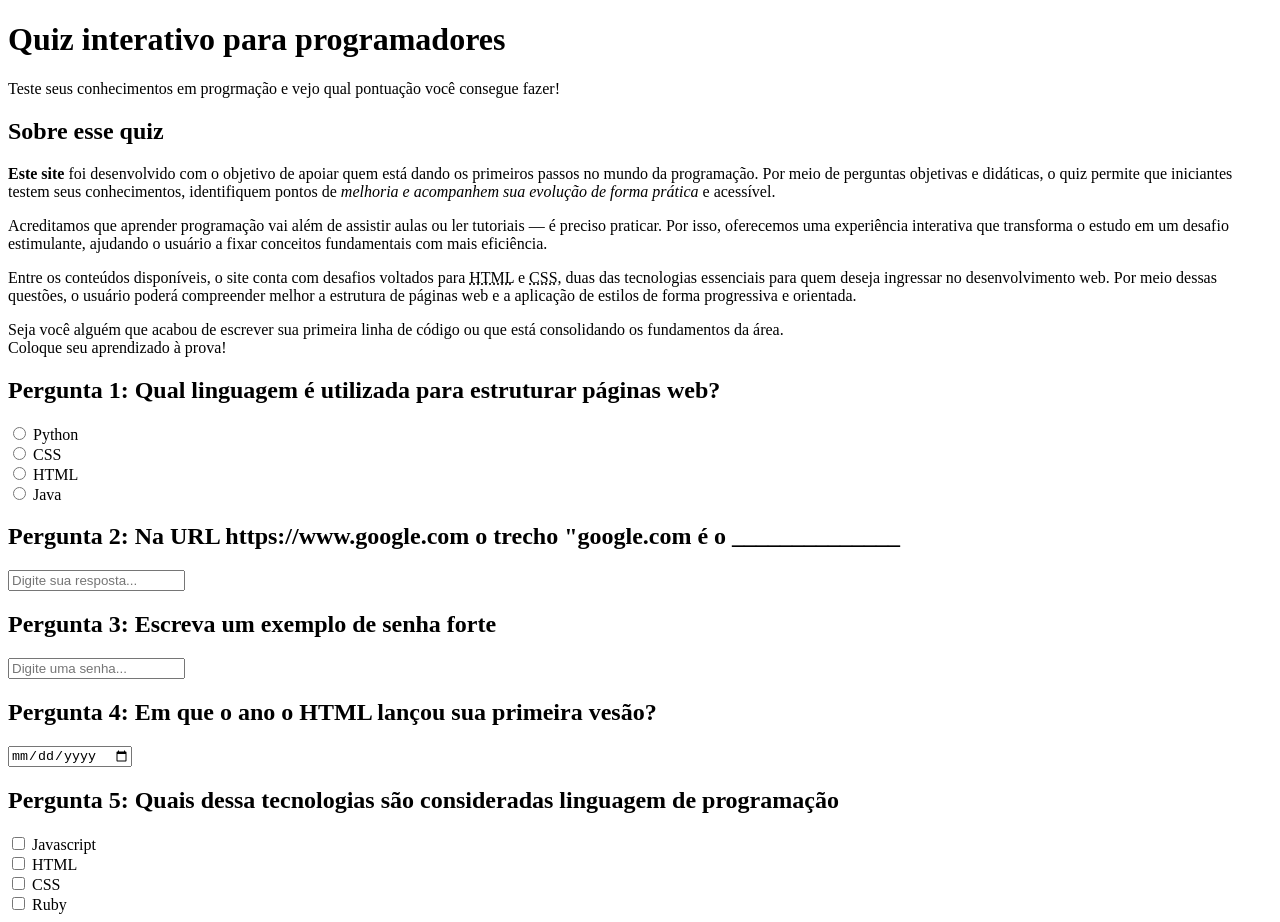
==== index.html @ 8d1afec0 "limpeza" ====
<!DOCTYPE html>

<!--Onde irá conter todo o código-->
<html>
    <!--Cabeça-->
    <head>
        <meta name="description" content="Um quiz interativo para testar os seus conhecimentos">
        <title>Quiz para progrmadores</title>
    </head>

    <!--Corpo-->
    <body>
        <!--Cabeçalho-->
        <header>
            <h1>Quiz interativo para programadores</h1>
            <p>Teste seus conhecimentos em progrmação e vejo qual pontuação você consegue fazer!</p>
        </header>   
        
        <main>
            <!--Introdução-->
            <section>
                <!-- <strong> = MUITO IMPORTANTE -->
                <!-- <em> = menos IMPORTANTE -->

                <h2>Sobre esse quiz</h2>
                <p><strong>Este site</strong> foi desenvolvido com o objetivo de apoiar quem está dando os primeiros passos no mundo da programação. Por meio de perguntas objetivas e didáticas, o quiz permite que iniciantes testem seus conhecimentos, identifiquem pontos de <em>melhoria e acompanhem sua evolução de forma prática</em> e acessível.</p>
                <p>Acreditamos que aprender programação vai além de assistir aulas ou ler tutoriais — é preciso praticar. Por isso, oferecemos uma experiência interativa que transforma o estudo em um desafio estimulante, ajudando o usuário a fixar conceitos fundamentais com mais eficiência.</p>

                <!-- <abbr> = Colocar o significado de abreviações - marcar abreviações ou acrônimos dentro de um texto. Ela permite que você associe o significado completo de uma abreviação ao termo abreviado, o que melhora a acessibilidade e a semântica do documento -->

                <p>Entre os conteúdos disponíveis, o site conta com desafios voltados para <abbr title="HyperText Markup Language">HTML</abbr> e <abbr title="Cascading Style Sheets">CSS</abbr>, duas das tecnologias essenciais para quem deseja ingressar no desenvolvimento web. Por meio dessas questões, o usuário poderá compreender melhor a estrutura de páginas web e a aplicação de estilos de forma progressiva e orientada.</p>

                <p>Seja você alguém que acabou de escrever sua primeira linha de código ou que está consolidando os fundamentos da área. <br> Coloque seu aprendizado à prova!</p>
        
            </section>
        
            <!--Pegunta 1: múltipla escolha-->
            <section>
                <h2>Pergunta 1: Qual linguagem é utilizada para estruturar páginas web?</h2>
                <!-- <form> = formulário-->
                <!-- <input> = entrada-->
                <!-- <label> = legenda-->
                <form>
                    <input type="radio" value="Python" id ="p1a" name="pergunta1">
                    <label for="p1a">Python</label><br>
                    <input type="radio" value="CSS" name="pergunta1" id="p1b">
                    <label for="p1b">CSS</label><br>
                    <input type="radio" value="HTML" name="pergunta1" id="p1c">
                    <label for="p1c">HTML</label><br>
                    <input type="radio" value="Java" name="pergunta1" id="p1d">
                    <label for="p1d">Java</label><br>
                </form>
            </section>

            <!--Pegunta 2: texto-->
            <section>
                <h2>Pergunta 2: Na URL https://www.google.com  o trecho "google.com é o ______________</h2>
                <form>
                    <input type="text" name="pergunta2" id="p2" placeholder="Digite sua resposta...">
                </form>
            </section>

            <!--Pergunta 3: senha-->
            <section>
                <h2>Pergunta 3: Escreva um exemplo de senha forte</h2>
                <form>
                    <input type="password" name="pergunta3" id="p3" placeholder="Digite uma senha...">
                </form>
            </section>
        
            <!--Pegunta 4: data-->
            <section>
                <h2>Pergunta 4: Em que o ano o HTML lançou sua primeira vesão?</h2>
                <form>
                    <input type="date" name="pergunta4" id="p4">
                </form>
            </section>

            <!--Pergunta 5: seleção múltipla-->
            <section>
                <h2>Pergunta 5: Quais dessa tecnologias são consideradas linguagem de programação</h2>
                <form>
                    <input type="checkbox" value="Javascript" name="pergunta5" id="p5a">
                    <label for="p5a">Javascript</label><br>
                    <input type="checkbox" value="HTML" name="pergunta5" id="p5a">
                    <label for="p5b">HTML</label><br>
                    <input type="checkbox" value="CSS" name="pergunta5" id="p5a">
                    <label for="p5c">CSS</label><br>
                    <input type="checkbox" value="Ruby" name="pergunta5" id="p5a">
                    <label for="p5c">Ruby</label><br>                                  
                </form>
            </section>
        </main>

        <!--Rodapé-->
        <footer></footer>     
    </body>
</html>
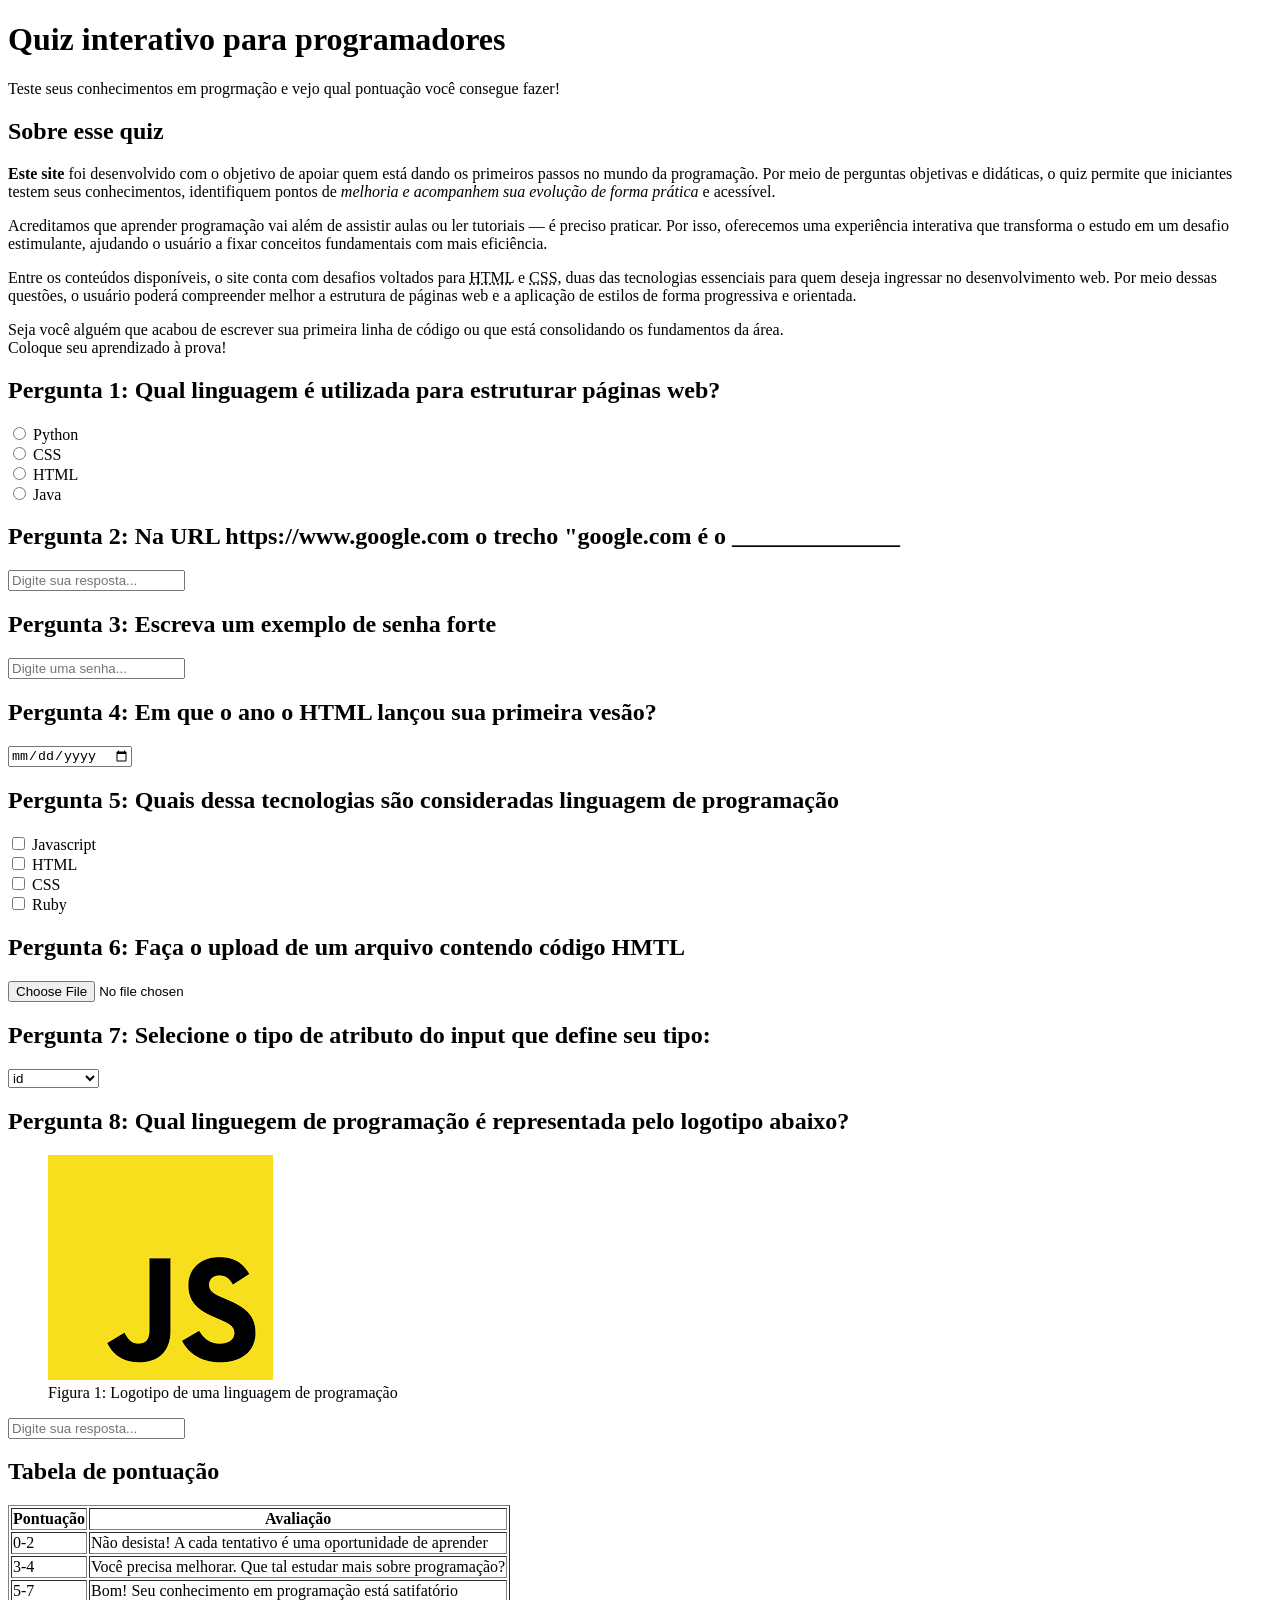
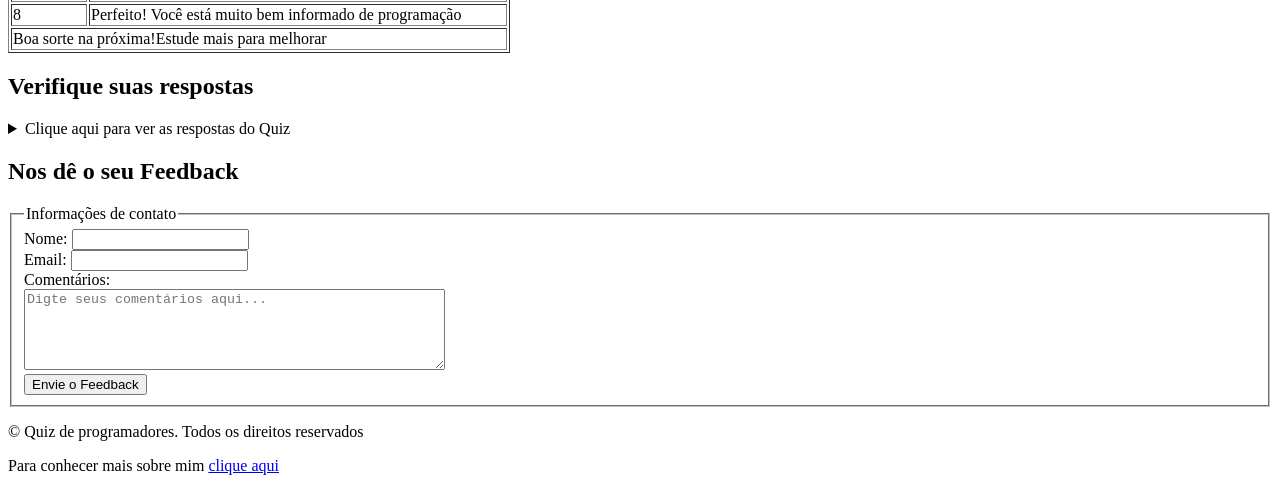
==== commit dd86764d: "finalização parte de HTML" ====
--- a/index.html
+++ b/index.html
@@ -1,7 +1,7 @@
 <!DOCTYPE html>
 
 <!--Onde irá conter todo o código-->
-<html>
+<html lang="pt-br">
     <!--Cabeça-->
     <head>
         <meta name="description" content="Um quiz interativo para testar os seus conhecimentos">
@@ -90,9 +90,123 @@
                     <label for="p5c">Ruby</label><br>                                  
                 </form>
             </section>
+            
+            <!--Pergunta 6: upload de arquivos-->
+            <section>
+                <h2>Pergunta 6: Faça o upload de um arquivo contendo código HMTL</h2>
+                <form >
+                    <input type="file" name="pergunta6" id="p6">
+                </form>
+            </section>
+
+            <!--Pergunta 7: menu suspenso-->
+            <section>
+                <h2>Pergunta 7: Selecione o tipo de atributo do input que define seu tipo: </h2>
+                <form >
+                    <select name="pergunta7" id="p7">
+                        <option value="id">id</option>
+                        <option value="type">type</option>
+                        <option value="placeholder">placeholder</option>
+                    </select>
+                </form>
+            </section>
+
+            <!--Pergunta 8: imagem-->
+            <section>
+                <h2>Pergunta 8: Qual linguegem de programação é representada pelo logotipo abaixo?</h2>
+                <figure>
+                    <img src="img/image.png" alt="Logotipo de uma linguagem de programação"><br>
+                    <figcaption>Figura 1: Logotipo de uma linguagem de programação</figcaption>
+                </figure>
+                <input type="text" name="pergunta8" id="p8" placeholder="Digite sua resposta...">
+            </section>
+
+            <!--Tabela de pontuação-->
+            <section>
+                <h2>Tabela de pontuação</h2>
+                <table border="1">
+                    <thead>
+                        <tr>
+                            <th>Pontuação</th>
+                            <th>Avaliação</th>
+                        </tr>
+                    </thead>
+                    <tbody>
+                        <tr>
+                            <td>0-2</td>
+                            <td>Não desista! A cada tentativo é uma oportunidade de aprender</td>    
+                        </tr>
+                        <tr>
+                            <td>3-4</td>
+                            <td>Você precisa melhorar. Que tal estudar mais sobre programação?</td>
+                        </tr>
+                            <tr>
+                            <td>5-7</td>
+                            <td>Bom! Seu conhecimento em programação está satifatório</td>
+                        </tr>
+                            <tr>
+                            <td>8</td>
+                            <td>Perfeito! Você está muito bem informado de programação</td>
+                        </tr>
+                    </tbody>
+                    <tfoot>
+                        <tr>
+                            <td colspan="2">Boa sorte na próxima!Estude mais para melhorar</td>
+                        </tr>
+                    </tfoot>
+                </table>
+
+            </section>
+
+            <!--Lista de Respostas-->
+            <section>
+                <h2>Verifique suas respostas</h2>
+                <!-- <ul> = Lista por tópicos -->
+                <!-- <ol> = Lista numerada -->
+
+                <!-- <details> = Para "esconder" em uma aba-->
+                <details>
+                    <summary>Clique aqui para ver as respostas do Quiz</summary>
+                    <ol>
+                        <li>HTML</li>
+                        <li>Domínio</li>
+                        <li>Explo de senha: yuHD#@DnF!</li>
+                        <li>1991</li>
+                        <li>JavaScript & Ruby</li>
+                        <li>O arquivo deve ter a extensão .html</li>
+                        <li>type</li>
+                        <li>Java</li>
+                    </ol>
+                </details>
+            </section>
+
+            <!--Formulário de Feedback-->
+            <section>
+                <h2>Nos dê o seu Feedback</h2>
+                <form>
+                    <fieldset>
+                        <legend>Informações de contato</legend>
+                        <label for="nome">Nome:</label>
+                        <input type="text" name="name" id="name"><br>
+                        <label for="email">Email:</label>
+                        <input type="email" name="email" id="email"><br>
+                        <label for="comentarios">Comentários:</label><br>
+                        <textarea name="comentarios" id="comentarios" rows="5" cols="50" placeholder="Digte seus comentários aqui..."></textarea><br>   
+                        <button onclick="alert('FEEDBACK ENVIADO')">Envie o Feedback</button>
+                    </fieldset>
+                </form>
+            </section>
         </main>
 
         <!--Rodapé-->
-        <footer></footer>     
+        <footer>
+            <!-- &(abreviação do caracter) = para usar caracteres especiais como '>','<', etc -->
+            <p>&copy; Quiz de programadores. Todos os direitos reservados</p>
+
+            <!-- <a> = Para direcionar para outras páginas-->
+            <!-- <a target="_blank"> = para que ao direcionar o usuário não abra outra página-->
+            <p>Para conhecer mais sobre mim <a target="_blank" href="https://github.com/candidopedro">clique aqui</a></p>
+            
+        </footer>     
     </body>
 </html>
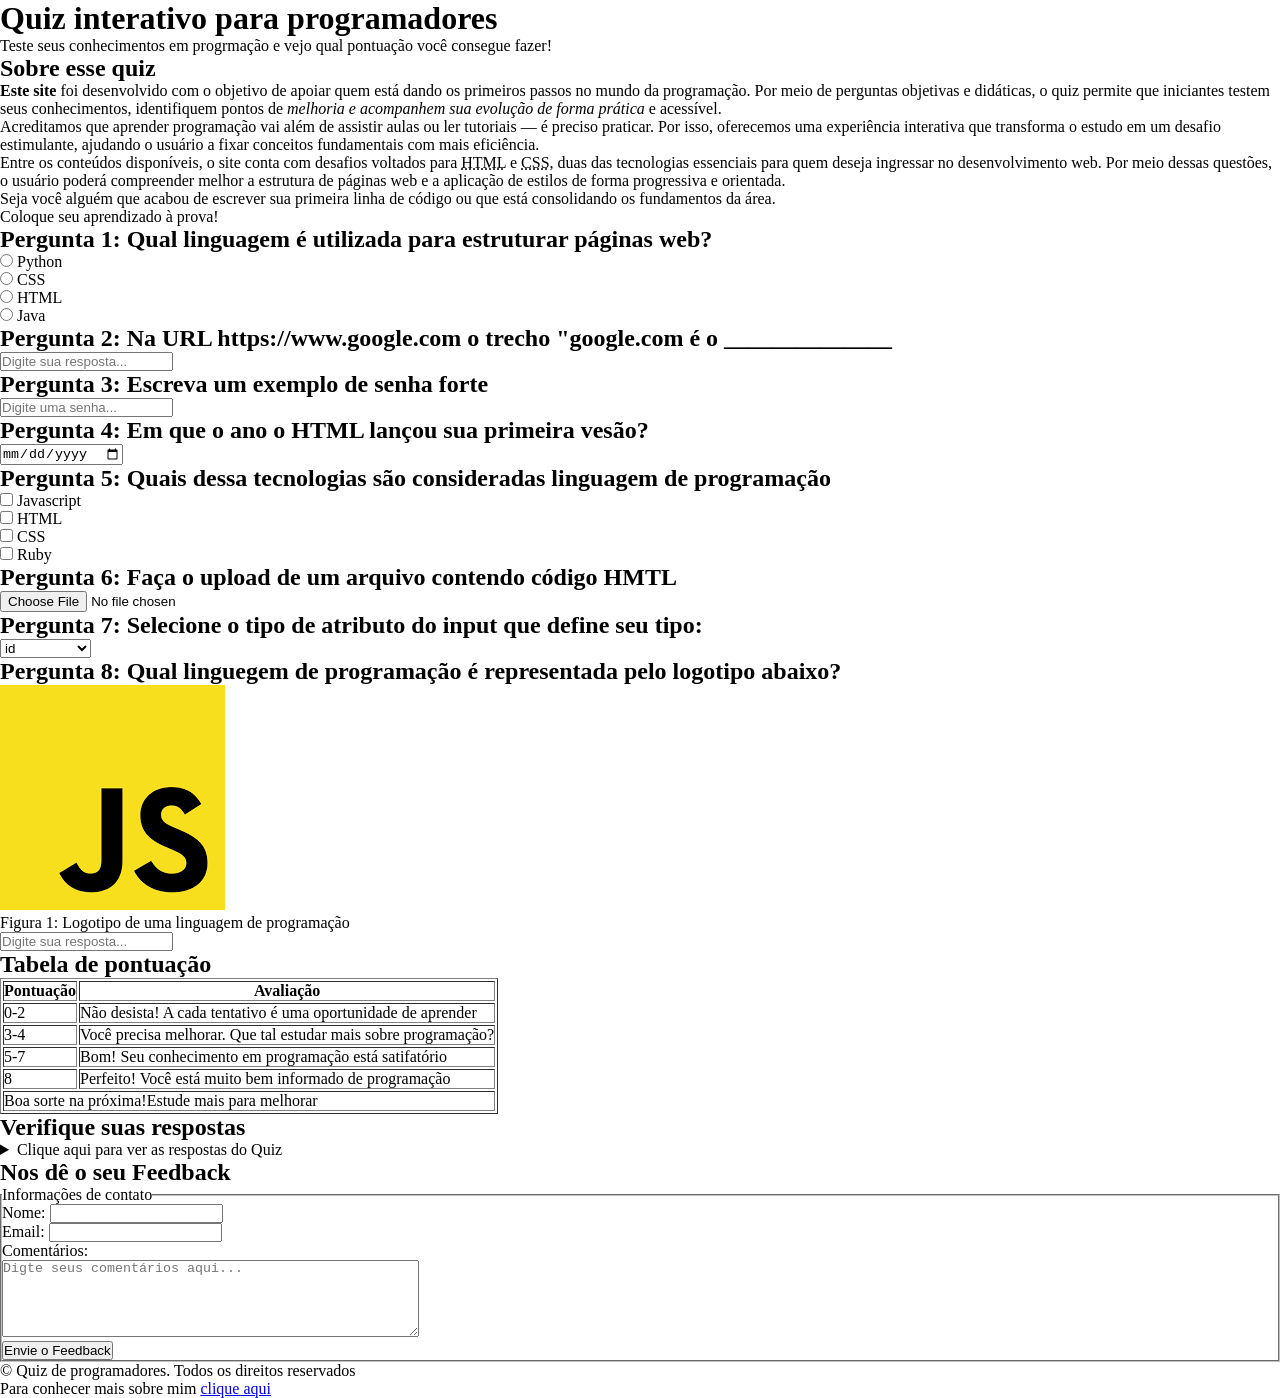
==== commit 25a4dd68: "inicio css" ====
--- a/index.html
+++ b/index.html
@@ -5,6 +5,9 @@
     <!--Cabeça-->
     <head>
         <meta name="description" content="Um quiz interativo para testar os seus conhecimentos">
+        
+        <!-- <link> = Ligação com o arquivo CSS e outros arquivos-->
+        <link rel="stylesheet" href="style.css">
         <title>Quiz para progrmadores</title>
     </head>
 
--- a/style.css
+++ b/style.css
@@ -0,0 +1,9 @@
+*{
+    margin: 0;
+    padding: 0;
+    box-sizing: border-box;
+}
+
+body {
+
+}
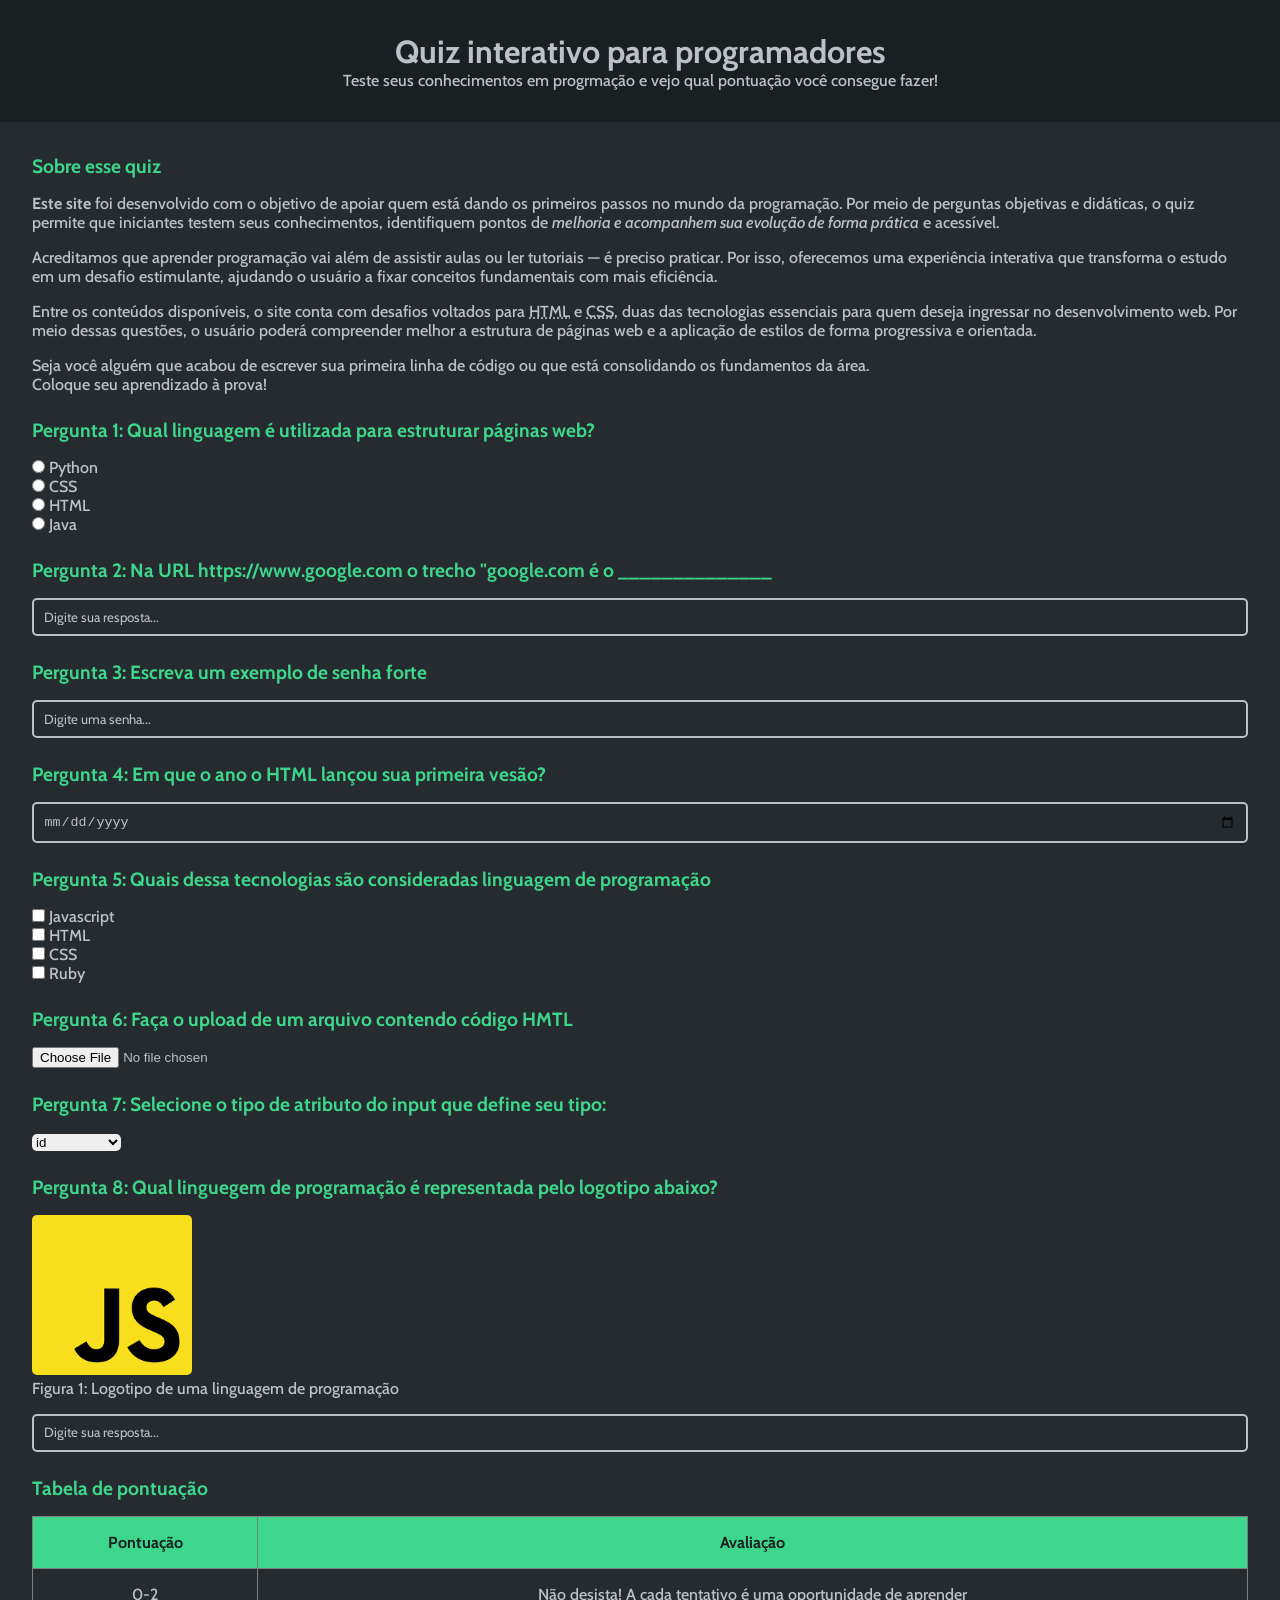
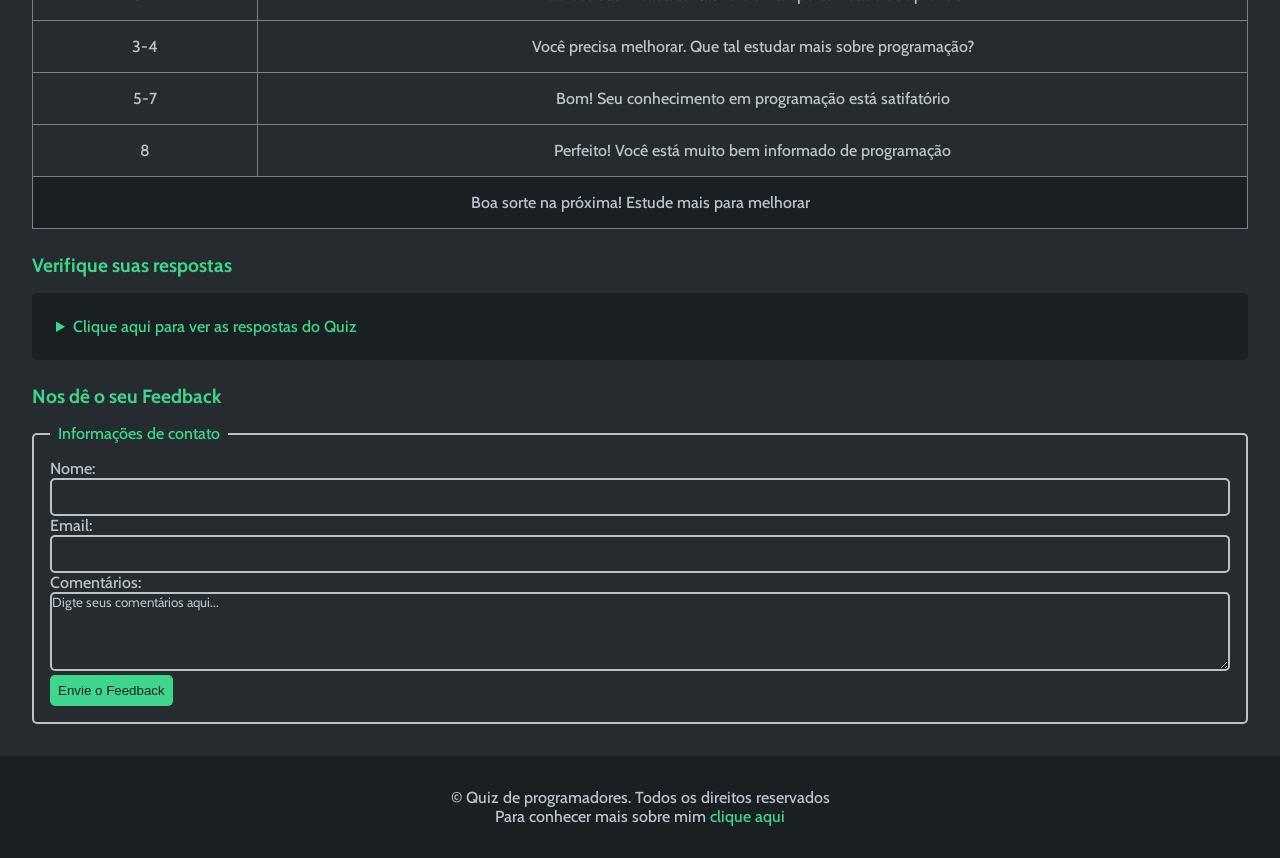
==== commit 7516e861: "finalização css" ====
--- a/index.html
+++ b/index.html
@@ -105,7 +105,7 @@
             <!--Pergunta 7: menu suspenso-->
             <section>
                 <h2>Pergunta 7: Selecione o tipo de atributo do input que define seu tipo: </h2>
-                <form >
+                <form>
                     <select name="pergunta7" id="p7">
                         <option value="id">id</option>
                         <option value="type">type</option>
@@ -154,7 +154,7 @@
                     </tbody>
                     <tfoot>
                         <tr>
-                            <td colspan="2">Boa sorte na próxima!Estude mais para melhorar</td>
+                            <td colspan="2">Boa sorte na próxima! Estude mais para melhorar</td>
                         </tr>
                     </tfoot>
                 </table>
@@ -202,7 +202,7 @@
         </main>
 
         <!--Rodapé-->
-        <footer>
+        <footer class="paragrafo-footer">
             <!-- &(abreviação do caracter) = para usar caracteres especiais como '>','<', etc -->
             <p>&copy; Quiz de programadores. Todos os direitos reservados</p>
 
--- a/style.css
+++ b/style.css
@@ -1,9 +1,173 @@
-*{
+/* Importando font do google fonts */
+@import url('https://fonts.googleapis.com/css2?family=Cabin:ital,wght@0,400..700;1,400..700&display=swap');
+
+* {
     margin: 0;
     padding: 0;
     box-sizing: border-box;
 }
 
 body {
+    background-color: #252B2E;
+    color: #B8C2C8;
+    font-family: "Cabin", sans-serif;
+    font-weight: 500;
+}
+
+header {
+    /* REM vai se adequar ao que o usuário colocar, diferentemente do px que é uma quantidade de pixel fixa*/
+    padding: 2rem;
+    background-color: #1A1F22;
+    text-align: center;
+}
+
+/*As <SECTIONS> são os elementos "filhos" da tag <MAIN>*/
+main {
+  padding: 2rem;
+  display: flex;
+  flex-direction: column;/*Redefine o padrão de flex, que antes era ROW (linha) para COLUMN (coluna)*/
+  gap: 1.5rem; /*Espaçamento*/
+}
+
+section{
+    display: flex;
+    flex-direction: column;
+    gap: 1rem;
+}
+
+h2{
+    color: #3DD68C;
+    font-size: 1.2rem;
+}
+
+/*Pode selecionar mais de uma*/
+input[type="radio"], input[type="checkbox"]{
+    accent-color: #B8C2C8;
 
 }
+
+input[type="text"], input[type="password"], input[type="email"]{
+    width: 100%;
+    padding: 0.6rem;
+    border: 2px solid #B8C2C8;
+    outline: none;
+    border-radius: 5px;
+    background-color: transparent;
+}
+
+input[type="date"]{
+    color: #B8C2C8;
+    width: 100%;
+    padding: 0.6rem;
+    border: 2px solid #B8C2C8;
+    outline: none;
+    border-radius: 5px;
+    background-color: transparent;
+}
+
+/* Para pseudo elementos */
+input::placeholder {
+    color: #B8C2C8;
+    font-family: "Cabin", sans-serif;
+}
+
+select{
+
+   cursor: pointer;/* Muda o modelo do cursor quando passa sobre o elemento */
+   border-radius: 5px;
+   border: none;
+   outline: none;
+}
+
+/*IMAGEM*/
+img {
+    width: 10rem;
+    border-radius: 5px;
+}
+
+table {
+    width: 100%;
+    border-collapse: collapse;
+}
+
+th {
+    background-color: #3DD68C;
+    color: #1A1F22;
+    padding: 1rem;
+}
+
+td {
+    text-align: center;
+    padding: 1rem;
+}
+
+/* Quando tem esse espaço tfoot''td (como há entre o tfoot e o td) é porque só será alterada a tag descendente. Neste caso será as tags td descendentes do tfoot*/
+tfoot td {
+    background-color: #1A1F22;
+}
+
+details {
+    background-color: #1A1F22;
+    border-radius: 5px;
+    padding: 1rem;
+}
+
+summary {
+    color: #3DD68C;
+    margin: 0.5rem;
+    cursor: pointer;
+}
+
+ol {
+    margin-left: 2rem;
+}
+
+ol li{
+   padding: 0.2rem; 
+}
+
+fieldset {
+    border: 2px solid #B8C2C8;
+    border-radius: 5px;
+    padding: 1rem;
+}
+
+legend {
+    color: #3DD68C;
+    padding: 0 0.5rem; /*Primeiro 0 é referente a vertical o segundo que seria 0.5rem é referente a horizontal*/
+}
+
+textarea {
+    background-color: transparent;
+    border: 2px solid #B8C2C8;
+    border-radius: 5px;
+    width: 100%;
+}
+
+textarea::placeholder {
+    color: #B8C2C8;
+    font-family: "Cabin", sans-serif;
+}
+
+button {
+    color:#1A1F22;
+    background-color: #3DD68C;
+    border: none;
+    padding: 0.5rem;
+    cursor: pointer;
+    border-radius: 5px;
+}
+
+footer {
+    background-color: #1A1F22;
+    padding: 2rem;
+}
+
+.paragrafo-footer {
+   text-align: center;
+}
+
+footer a {
+    text-decoration: none;
+    color: #3DD68C;
+}
